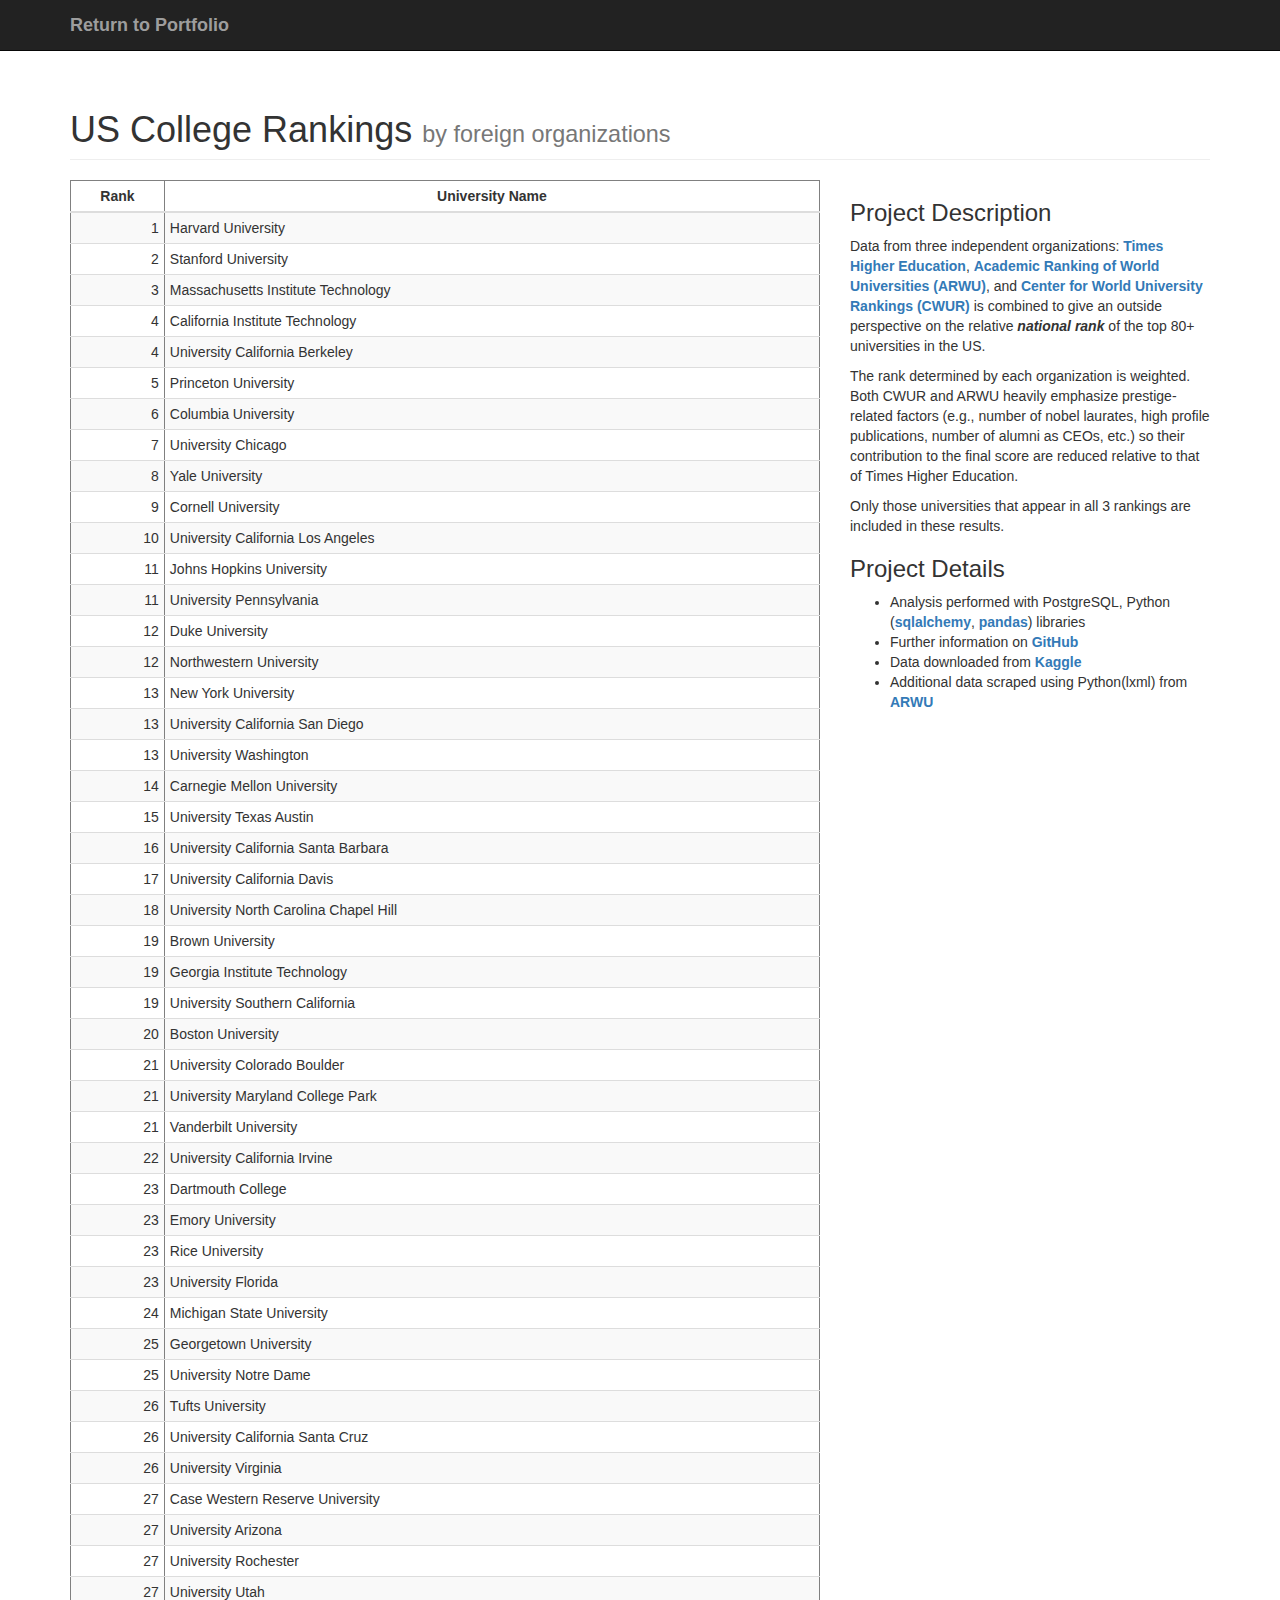
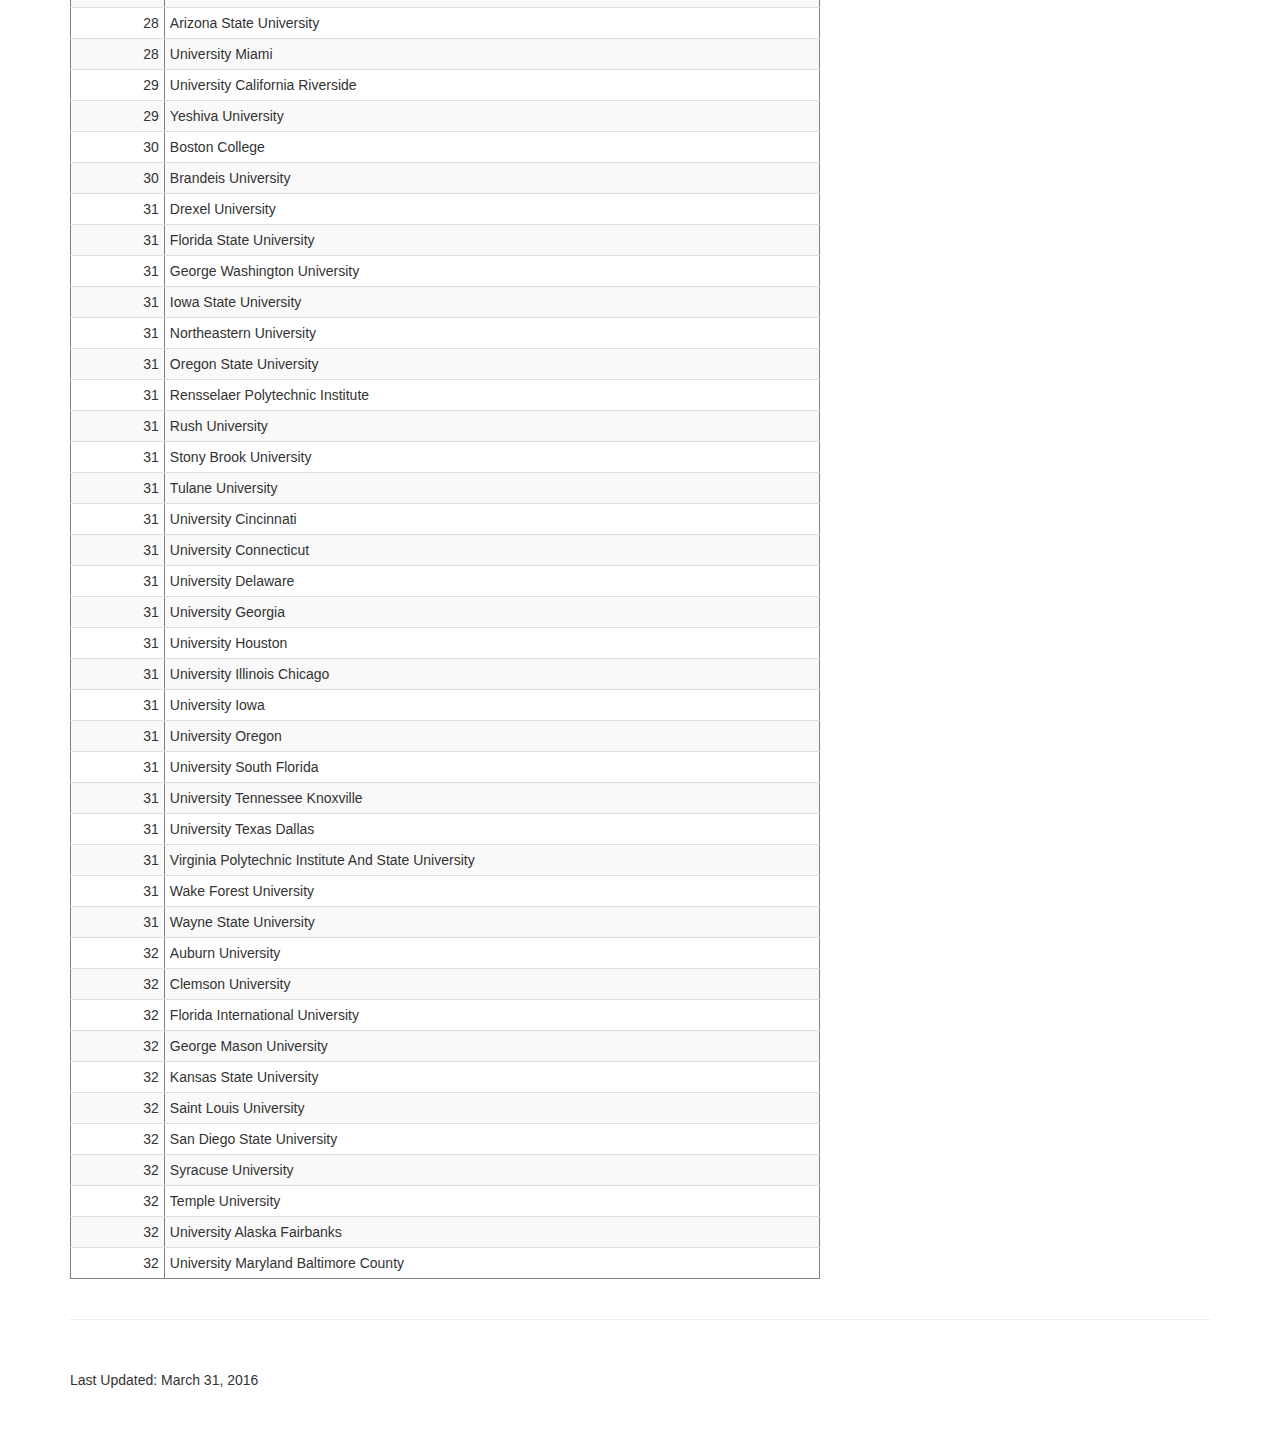
==== college-outcomes/index.html @ 08f8d7cb "add college-outcomes" ====
<!DOCTYPE html>
<html lang="en">

<head>

    <meta charset="utf-8">
    <meta http-equiv="X-UA-Compatible" content="IE=edge">
    <meta name="viewport" content="width=device-width, initial-scale=1">
    <meta name="description" content="">
    <meta name="author" content="">

    <title>US College Rankings by Non-US Organizations</title>

    <!-- Bootstrap Core CSS -->
    <link href="css/bootstrap.min.css" rel="stylesheet">

    <!-- Custom CSS -->
    <link href="css/portfolio-item.css" rel="stylesheet">

    <!-- HTML5 Shim and Respond.js IE8 support of HTML5 elements and media queries -->
    <!-- WARNING: Respond.js doesn't work if you view the page via file:// -->
    <!--[if lt IE 9]>
        <script src="https://oss.maxcdn.com/libs/html5shiv/3.7.0/html5shiv.js"></script>
        <script src="https://oss.maxcdn.com/libs/respond.js/1.4.2/respond.min.js"></script>
    <![endif]-->

</head>

<body>

    <!-- Navigation -->
    <nav class="navbar navbar-inverse navbar-fixed-top" role="navigation">
        <div class="container">
            <!-- Brand and toggle get grouped for better mobile display -->
            <div class="navbar-header">
                <button type="button" class="navbar-toggle" data-toggle="collapse" data-target="#bs-example-navbar-collapse-1">
                    <span class="sr-only">Toggle navigation</span>
                    <span class="icon-bar"></span>
                    <span class="icon-bar"></span>
                    <span class="icon-bar"></span>
                </button>
                <a class="navbar-brand" href="http://dbricare.github.io">Return to 
                Portfolio</a>
            </div>
            <!-- Collect the nav links, forms, and other content for toggling -->
            <div class="collapse navbar-collapse" id="bs-example-navbar-collapse-1">
                <ul class="nav navbar-nav">
<!-- 
                    <li>
                        <a href="#">About</a>
                    </li>
                    <li>
                        <a href="#">Services</a>
                    </li>
                    <li>
                        <a href="#">Contact</a>
                    </li>
 -->
                </ul>
            </div>
            <!-- /.navbar-collapse -->
        </div>
        <!-- /.container -->
    </nav>

    <!-- Page Content -->
    <div class="container">

        <!-- Portfolio Item Heading -->
        <div class="row">
            <div class="col-lg-12">
                <h1 class="page-header">US College Rankings
                    <small>by foreign organizations</small>
                </h1>
            </div>
        </div>
        <!-- /.row -->

        <!-- Portfolio Item Row -->
        <div class="row">

            <div class="col-md-8 table-responsive">
<table border="1" class="table table-condensed table-striped">
  <thead>
    <tr>
      <th class="text-center">Rank</th>
      <th class="text-center">University Name</th>
    </tr>
  </thead>
  <tbody>
    <tr>
      <td class="text-right">1</td>
      <td>Harvard University</td>
    </tr>
    <tr>
      <td class="text-right">2</td>
      <td>Stanford University</td>
    </tr>
    <tr>
      <td class="text-right">3</td>
      <td>Massachusetts Institute Technology</td>
    </tr>
    <tr>
      <td class="text-right">4</td>
      <td>California Institute Technology</td>
    </tr>
    <tr>
      <td class="text-right">4</td>
      <td>University California Berkeley</td>
    </tr>
    <tr>
      <td class="text-right">5</td>
      <td>Princeton University</td>
    </tr>
    <tr>
      <td class="text-right">6</td>
      <td>Columbia University</td>
    </tr>
    <tr>
      <td class="text-right">7</td>
      <td>University Chicago</td>
    </tr>
    <tr>
      <td class="text-right">8</td>
      <td>Yale University</td>
    </tr>
    <tr>
      <td class="text-right">9</td>
      <td>Cornell University</td>
    </tr>
    <tr>
      <td class="text-right">10</td>
      <td>University California Los Angeles</td>
    </tr>
    <tr>
      <td class="text-right">11</td>
      <td>Johns Hopkins University</td>
    </tr>
    <tr>
      <td class="text-right">11</td>
      <td>University Pennsylvania</td>
    </tr>
    <tr>
      <td class="text-right">12</td>
      <td>Duke University</td>
    </tr>
    <tr>
      <td class="text-right">12</td>
      <td>Northwestern University</td>
    </tr>
    <tr>
      <td class="text-right">13</td>
      <td>New York University</td>
    </tr>
    <tr>
      <td class="text-right">13</td>
      <td>University California San Diego</td>
    </tr>
    <tr>
      <td class="text-right">13</td>
      <td>University Washington</td>
    </tr>
    <tr>
      <td class="text-right">14</td>
      <td>Carnegie Mellon University</td>
    </tr>
    <tr>
      <td class="text-right">15</td>
      <td>University Texas Austin</td>
    </tr>
    <tr>
      <td class="text-right">16</td>
      <td>University California Santa Barbara</td>
    </tr>
    <tr>
      <td class="text-right">17</td>
      <td>University California Davis</td>
    </tr>
    <tr>
      <td class="text-right">18</td>
      <td>University North Carolina Chapel Hill</td>
    </tr>
    <tr>
      <td class="text-right">19</td>
      <td>Brown University</td>
    </tr>
    <tr>
      <td class="text-right">19</td>
      <td>Georgia Institute Technology</td>
    </tr>
    <tr>
      <td class="text-right">19</td>
      <td>University Southern California</td>
    </tr>
    <tr>
      <td class="text-right">20</td>
      <td>Boston University</td>
    </tr>
    <tr>
      <td class="text-right">21</td>
      <td>University Colorado Boulder</td>
    </tr>
    <tr>
      <td class="text-right">21</td>
      <td>University Maryland College Park</td>
    </tr>
    <tr>
      <td class="text-right">21</td>
      <td>Vanderbilt University</td>
    </tr>
    <tr>
      <td class="text-right">22</td>
      <td>University California Irvine</td>
    </tr>
    <tr>
      <td class="text-right">23</td>
      <td>Dartmouth College</td>
    </tr>
    <tr>
      <td class="text-right">23</td>
      <td>Emory University</td>
    </tr>
    <tr>
      <td class="text-right">23</td>
      <td>Rice University</td>
    </tr>
    <tr>
      <td class="text-right">23</td>
      <td>University Florida</td>
    </tr>
    <tr>
      <td class="text-right">24</td>
      <td>Michigan State University</td>
    </tr>
    <tr>
      <td class="text-right">25</td>
      <td>Georgetown University</td>
    </tr>
    <tr>
      <td class="text-right">25</td>
      <td>University Notre Dame</td>
    </tr>
    <tr>
      <td class="text-right">26</td>
      <td>Tufts University</td>
    </tr>
    <tr>
      <td class="text-right">26</td>
      <td>University California Santa Cruz</td>
    </tr>
    <tr>
      <td class="text-right">26</td>
      <td>University Virginia</td>
    </tr>
    <tr>
      <td class="text-right">27</td>
      <td>Case Western Reserve University</td>
    </tr>
    <tr>
      <td class="text-right">27</td>
      <td>University Arizona</td>
    </tr>
    <tr>
      <td class="text-right">27</td>
      <td>University Rochester</td>
    </tr>
    <tr>
      <td class="text-right">27</td>
      <td>University Utah</td>
    </tr>
    <tr>
      <td class="text-right">28</td>
      <td>Arizona State University</td>
    </tr>
    <tr>
      <td class="text-right">28</td>
      <td>University Miami</td>
    </tr>
    <tr>
      <td class="text-right">29</td>
      <td>University California Riverside</td>
    </tr>
    <tr>
      <td class="text-right">29</td>
      <td>Yeshiva University</td>
    </tr>
    <tr>
      <td class="text-right">30</td>
      <td>Boston College</td>
    </tr>
    <tr>
      <td class="text-right">30</td>
      <td>Brandeis University</td>
    </tr>
    <tr>
      <td class="text-right">31</td>
      <td>Drexel University</td>
    </tr>
    <tr>
      <td class="text-right">31</td>
      <td>Florida State University</td>
    </tr>
    <tr>
      <td class="text-right">31</td>
      <td>George Washington University</td>
    </tr>
    <tr>
      <td class="text-right">31</td>
      <td>Iowa State University</td>
    </tr>
    <tr>
      <td class="text-right">31</td>
      <td>Northeastern University</td>
    </tr>
    <tr>
      <td class="text-right">31</td>
      <td>Oregon State University</td>
    </tr>
    <tr>
      <td class="text-right">31</td>
      <td>Rensselaer Polytechnic Institute</td>
    </tr>
    <tr>
      <td class="text-right">31</td>
      <td>Rush University</td>
    </tr>
    <tr>
      <td class="text-right">31</td>
      <td>Stony Brook University</td>
    </tr>
    <tr>
      <td class="text-right">31</td>
      <td>Tulane University</td>
    </tr>
    <tr>
      <td class="text-right">31</td>
      <td>University Cincinnati</td>
    </tr>
    <tr>
      <td class="text-right">31</td>
      <td>University Connecticut</td>
    </tr>
    <tr>
      <td class="text-right">31</td>
      <td>University Delaware</td>
    </tr>
    <tr>
      <td class="text-right">31</td>
      <td>University Georgia</td>
    </tr>
    <tr>
      <td class="text-right">31</td>
      <td>University Houston</td>
    </tr>
    <tr>
      <td class="text-right">31</td>
      <td>University Illinois Chicago</td>
    </tr>
    <tr>
      <td class="text-right">31</td>
      <td>University Iowa</td>
    </tr>
    <tr>
      <td class="text-right">31</td>
      <td>University Oregon</td>
    </tr>
    <tr>
      <td class="text-right">31</td>
      <td>University South Florida</td>
    </tr>
    <tr>
      <td class="text-right">31</td>
      <td>University Tennessee Knoxville</td>
    </tr>
    <tr>
      <td class="text-right">31</td>
      <td>University Texas Dallas</td>
    </tr>
    <tr>
      <td class="text-right">31</td>
      <td>Virginia Polytechnic Institute And State University</td>
    </tr>
    <tr>
      <td class="text-right">31</td>
      <td>Wake Forest University</td>
    </tr>
    <tr>
      <td class="text-right">31</td>
      <td>Wayne State University</td>
    </tr>
    <tr>
      <td class="text-right">32</td>
      <td>Auburn University</td>
    </tr>
    <tr>
      <td class="text-right">32</td>
      <td>Clemson University</td>
    </tr>
    <tr>
      <td class="text-right">32</td>
      <td>Florida International University</td>
    </tr>
    <tr>
      <td class="text-right">32</td>
      <td>George Mason University</td>
    </tr>
    <tr>
      <td class="text-right">32</td>
      <td>Kansas State University</td>
    </tr>
    <tr>
      <td class="text-right">32</td>
      <td>Saint Louis University</td>
    </tr>
    <tr>
      <td class="text-right">32</td>
      <td>San Diego State University</td>
    </tr>
    <tr>
      <td class="text-right">32</td>
      <td>Syracuse University</td>
    </tr>
    <tr>
      <td class="text-right">32</td>
      <td>Temple University</td>
    </tr>
    <tr>
      <td class="text-right">32</td>
      <td>University Alaska Fairbanks</td>
    </tr>
    <tr>
      <td class="text-right">32</td>
      <td>University Maryland Baltimore County</td>
    </tr>
  </tbody>
</table>
            </div>

            <div class="col-md-4">
                <h3>Project Description</h3>
                <p>Data from three independent organizations: <a href="https://www.timeshighereducation.com/">Times Higher Education</a>, <a href="http://www.shanghairanking.com">Academic Ranking of World Universities (ARWU)</a>, and <a href="http://cwur.org/">Center for World University Rankings (CWUR)</a> is combined to give an outside perspective on the relative <b><i>national rank</i></b> of the top 80+ universities in the US.</p><p>The rank determined by each organization is weighted. Both CWUR and ARWU heavily emphasize prestige-related factors (e.g., number of nobel laurates, high profile publications, number of alumni as CEOs, etc.) so their contribution to the final score are reduced relative to that of Times Higher Education.</p><p>Only those universities that appear in all 3 rankings are included in these results.</p>
                <h3>Project Details</h3>
                <ul>
                    <li>Analysis performed with PostgreSQL, Python (<a href="http://www.sqlalchemy.org/">sqlalchemy</a>, <a href="http://pandas.pydata.org">pandas</a>) libraries</li>
                    <li>Further information on <a href="http://github.com/dbricare/CollegeOutcomes">GitHub</a></li>
                    <li>Data downloaded from <a href="http://www.kaggle.com/datasets">Kaggle</a></li>
                    <li>Additional data scraped using Python(lxml) from <a href="http://www.shanghairanking.com/index.html">ARWU</a></li>
                </ul>
            </div>

        </div>
        <!-- /.row -->

        <!-- Related Projects Row -->
        <div class="row">

<!-- 
            <div class="col-lg-12">
                <h3 class="page-header">Related Projects</h3>
            </div>

            <div class="col-sm-3 col-xs-6">
                <a href="#">
                    <img class="img-responsive portfolio-item" src="http://placehold.it/500x300" alt="">
                </a>
            </div>

            <div class="col-sm-3 col-xs-6">
                <a href="#">
                    <img class="img-responsive portfolio-item" src="http://placehold.it/500x300" alt="">
                </a>
            </div>

            <div class="col-sm-3 col-xs-6">
                <a href="#">
                    <img class="img-responsive portfolio-item" src="http://placehold.it/500x300" alt="">
                </a>
            </div>

            <div class="col-sm-3 col-xs-6">
                <a href="#">
                    <img class="img-responsive portfolio-item" src="http://placehold.it/500x300" alt="">
                </a>
            </div>
 -->

        </div>
        <!-- /.row -->

        <hr>

        <!-- Footer -->
        <footer>
            <div class="row">
                <div class="col-lg-12">
                    <p>Last Updated: March 31, 2016</p>
                </div>
            </div>
            <!-- /.row -->
        </footer>

    </div>
    <!-- /.container -->

    <!-- jQuery -->
    <script src="js/jquery.js"></script>

    <!-- Bootstrap Core JavaScript -->
    <script src="js/bootstrap.min.js"></script>

</body>

</html>
---- college-outcomes/css/portfolio-item.css ----
/*!
 * Start Bootstrap - Portfolio Item HTML Template (http://startbootstrap.com)
 * Code licensed under the Apache License v2.0.
 * For details, see http://www.apache.org/licenses/LICENSE-2.0.
 */

body {
    padding-top: 70px; /* Required padding for .navbar-fixed-top. Remove if using .navbar-static-top. Change if height of navigation changes. */
}

.portfolio-item {
    margin-bottom: 25px;
}

footer {
    margin: 50px 0;
}

a {
    font-weight: 600;
}
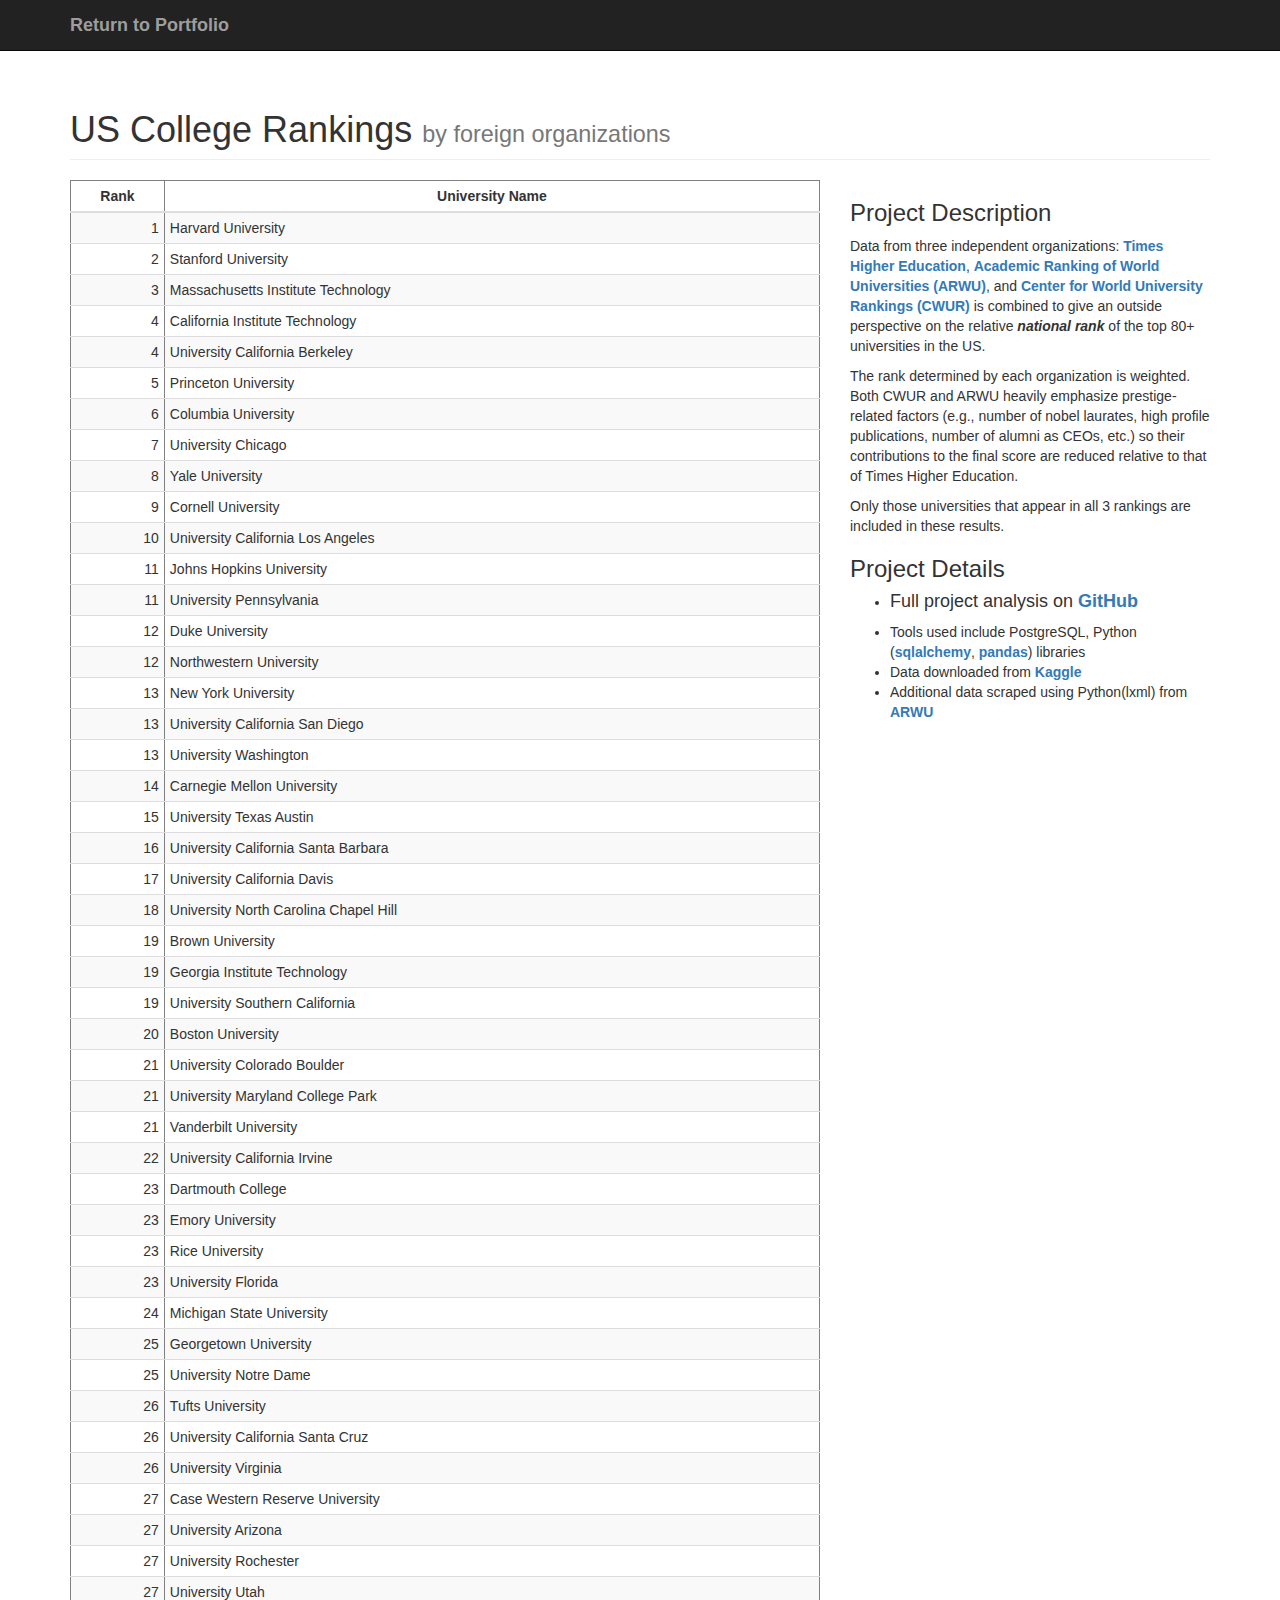
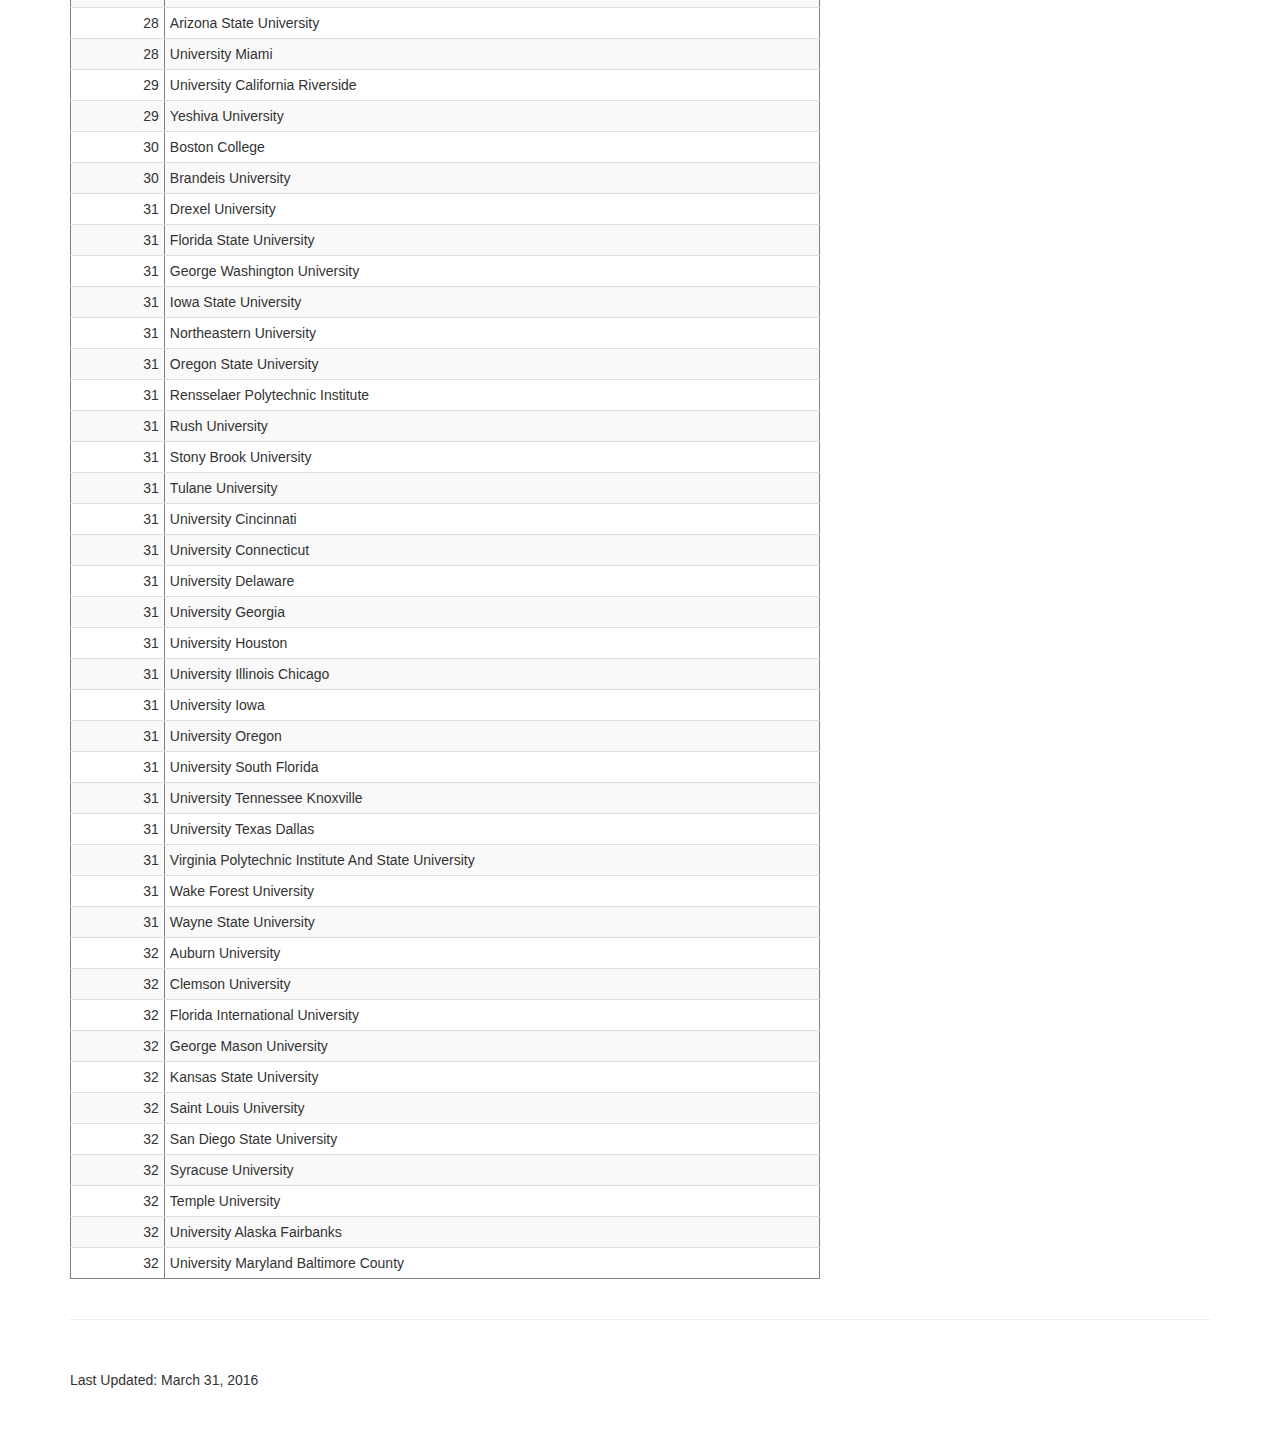
==== commit 1a80e78d: "minor updates" ====
--- a/college-outcomes/index.html
+++ b/college-outcomes/index.html
@@ -438,11 +438,11 @@
 
             <div class="col-md-4">
                 <h3>Project Description</h3>
-                <p>Data from three independent organizations: <a href="https://www.timeshighereducation.com/">Times Higher Education</a>, <a href="http://www.shanghairanking.com">Academic Ranking of World Universities (ARWU)</a>, and <a href="http://cwur.org/">Center for World University Rankings (CWUR)</a> is combined to give an outside perspective on the relative <b><i>national rank</i></b> of the top 80+ universities in the US.</p><p>The rank determined by each organization is weighted. Both CWUR and ARWU heavily emphasize prestige-related factors (e.g., number of nobel laurates, high profile publications, number of alumni as CEOs, etc.) so their contribution to the final score are reduced relative to that of Times Higher Education.</p><p>Only those universities that appear in all 3 rankings are included in these results.</p>
+                <p>Data from three independent organizations: <a href="https://www.timeshighereducation.com/">Times Higher Education</a>, <a href="http://www.shanghairanking.com">Academic Ranking of World Universities (ARWU)</a>, and <a href="http://cwur.org/">Center for World University Rankings (CWUR)</a> is combined to give an outside perspective on the relative <b><i>national rank</i></b> of the top 80+ universities in the US.</p><p>The rank determined by each organization is weighted. Both CWUR and ARWU heavily emphasize prestige-related factors (e.g., number of nobel laurates, high profile publications, number of alumni as CEOs, etc.) so their contributions to the final score are reduced relative to that of Times Higher Education.</p><p>Only those universities that appear in all 3 rankings are included in these results.</p>
                 <h3>Project Details</h3>
                 <ul>
-                    <li>Analysis performed with PostgreSQL, Python (<a href="http://www.sqlalchemy.org/">sqlalchemy</a>, <a href="http://pandas.pydata.org">pandas</a>) libraries</li>
-                    <li>Further information on <a href="http://github.com/dbricare/CollegeOutcomes">GitHub</a></li>
+                    <li><h4>Full project analysis on <a href="http://github.com/dbricare/CollegeOutcomes">GitHub</a></h4></li>
+                    <li>Tools used include PostgreSQL, Python (<a href="http://www.sqlalchemy.org/">sqlalchemy</a>, <a href="http://pandas.pydata.org">pandas</a>) libraries</li>
                     <li>Data downloaded from <a href="http://www.kaggle.com/datasets">Kaggle</a></li>
                     <li>Additional data scraped using Python(lxml) from <a href="http://www.shanghairanking.com/index.html">ARWU</a></li>
                 </ul>
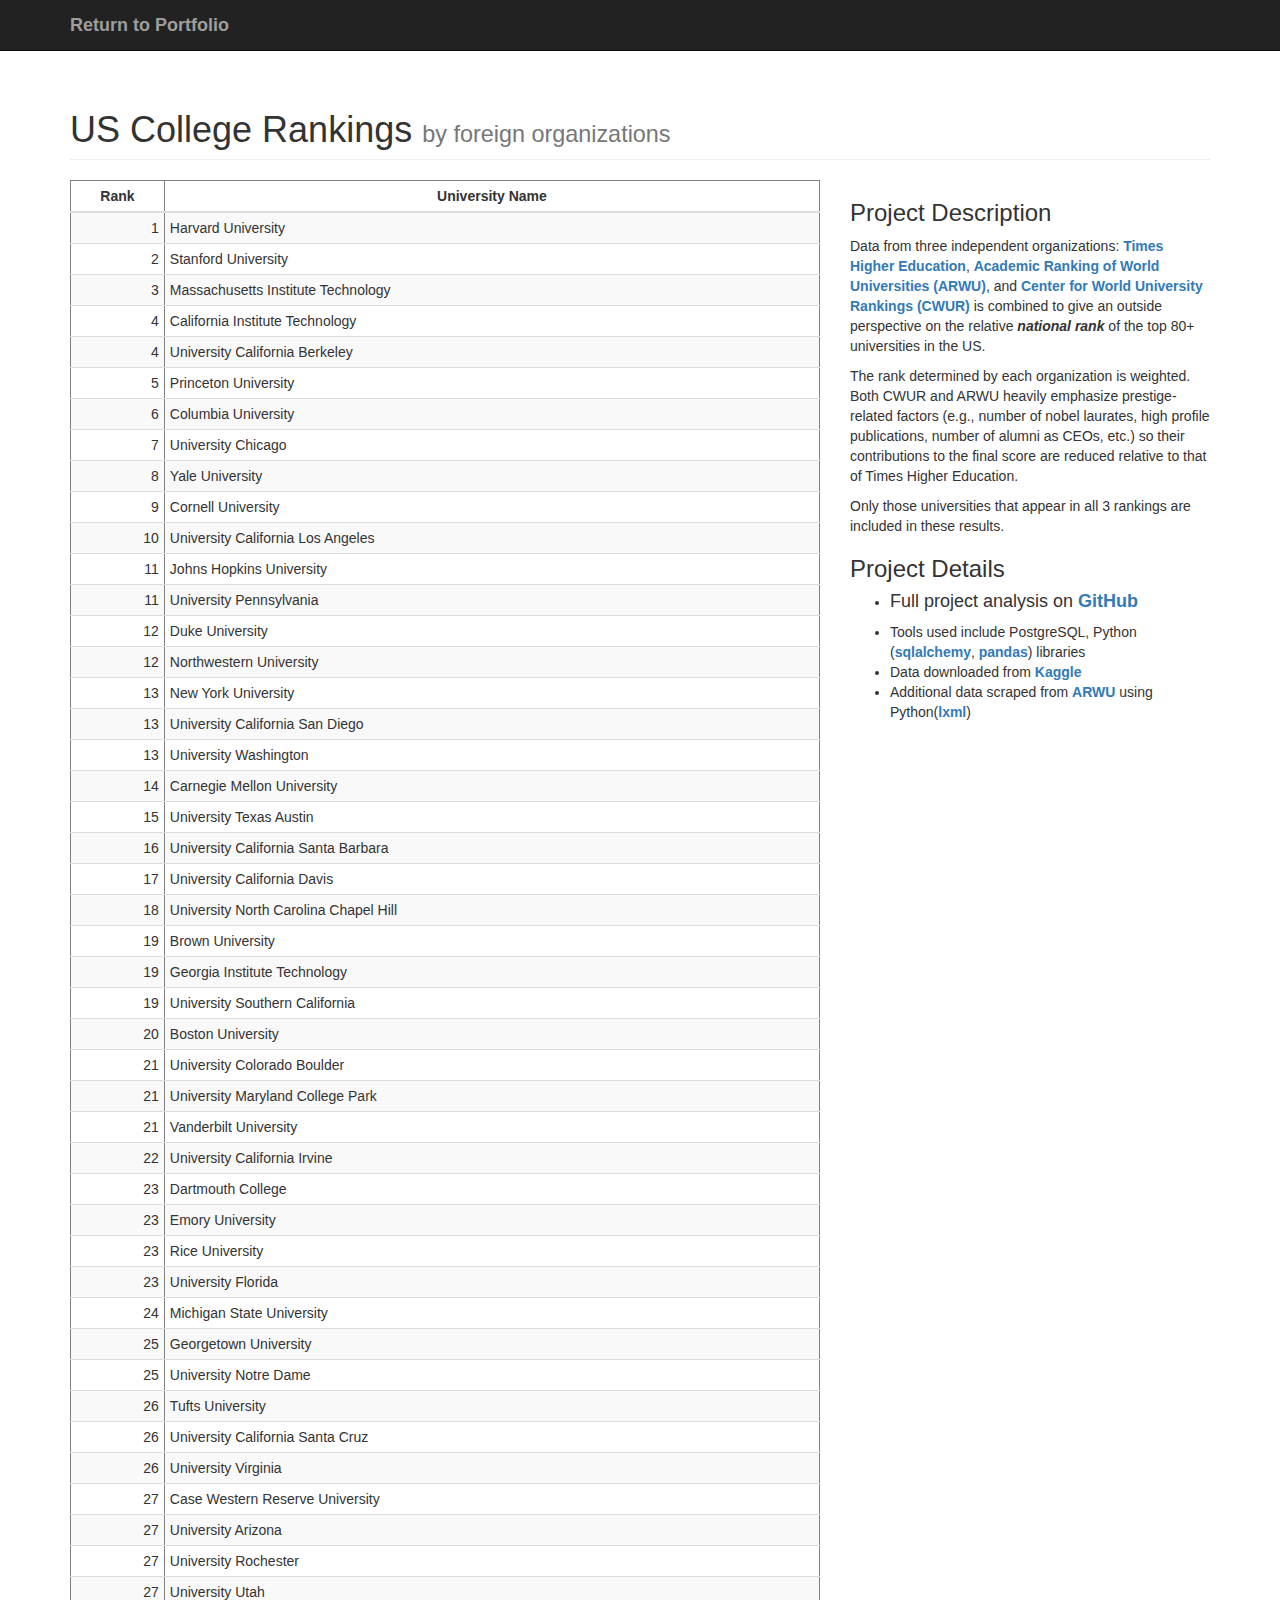
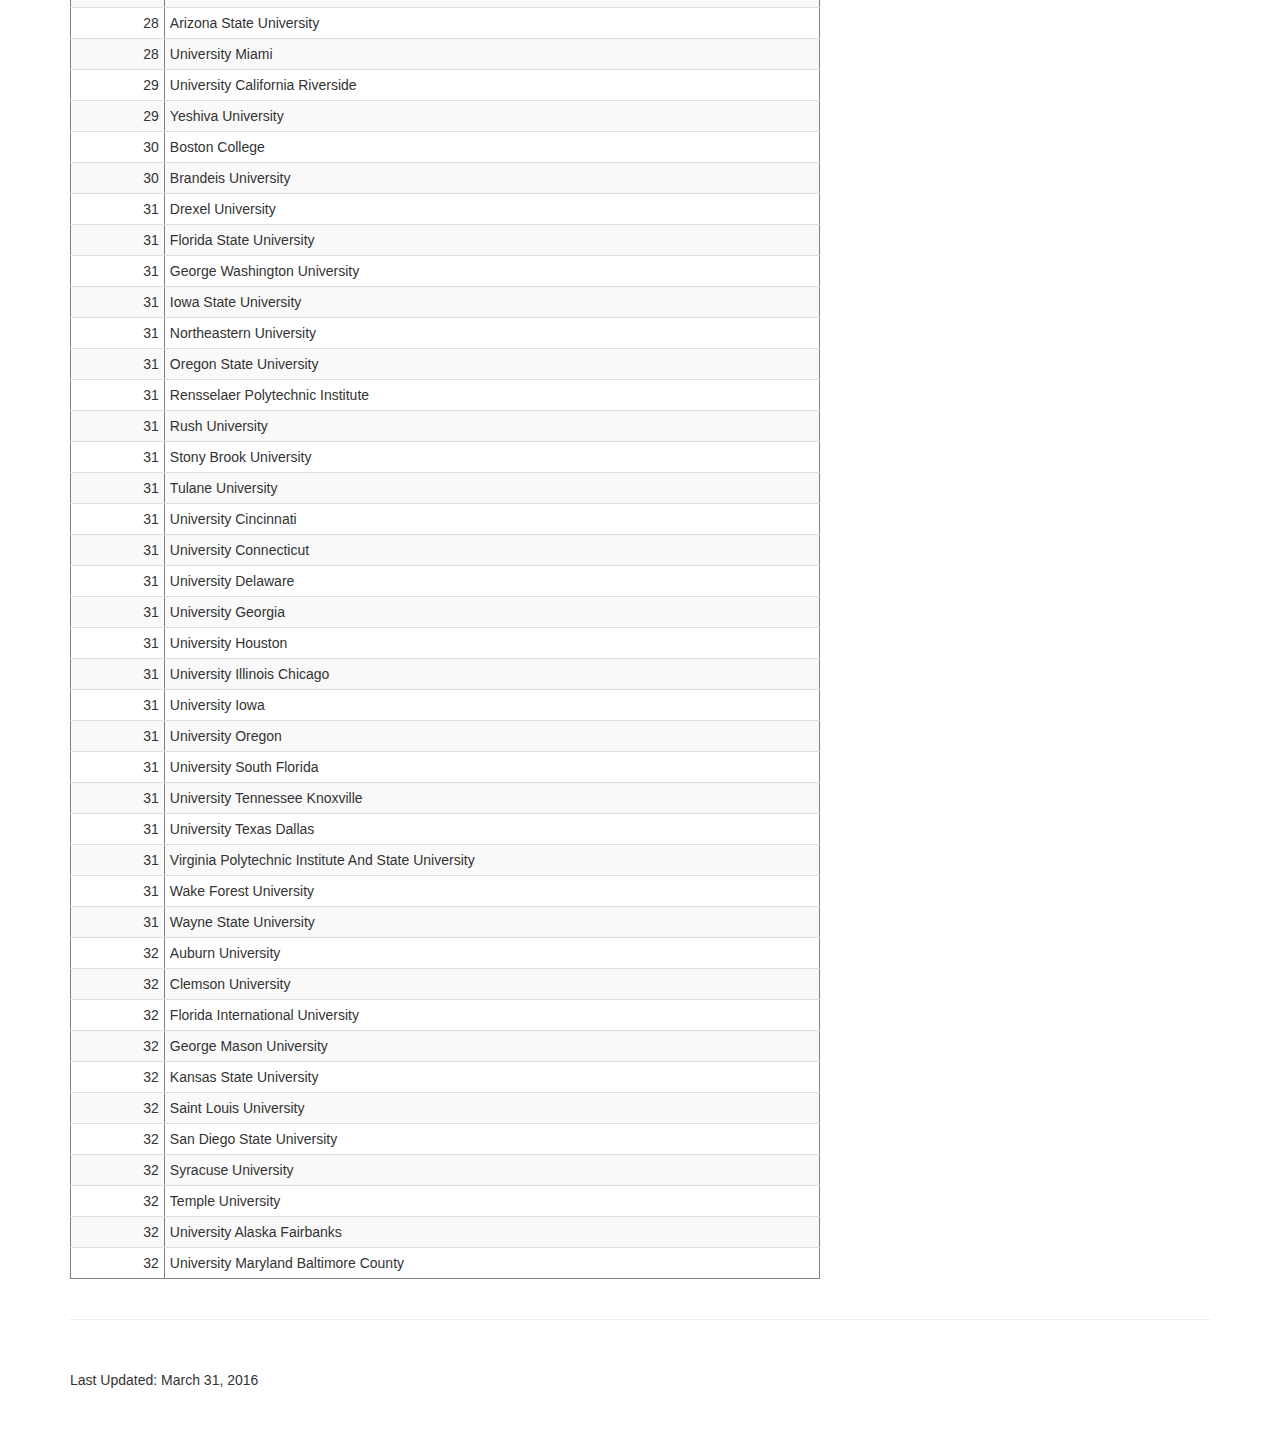
==== commit 5a414c31: "minor update" ====
--- a/college-outcomes/index.html
+++ b/college-outcomes/index.html
@@ -444,7 +444,7 @@
                     <li><h4>Full project analysis on <a href="http://github.com/dbricare/CollegeOutcomes">GitHub</a></h4></li>
                     <li>Tools used include PostgreSQL, Python (<a href="http://www.sqlalchemy.org/">sqlalchemy</a>, <a href="http://pandas.pydata.org">pandas</a>) libraries</li>
                     <li>Data downloaded from <a href="http://www.kaggle.com/datasets">Kaggle</a></li>
-                    <li>Additional data scraped using Python(lxml) from <a href="http://www.shanghairanking.com/index.html">ARWU</a></li>
+                    <li>Additional data scraped from <a href="http://www.shanghairanking.com/index.html">ARWU</a> using Python(<a href="http://lxml.de/">lxml</a>)</li>
                 </ul>
             </div>
 
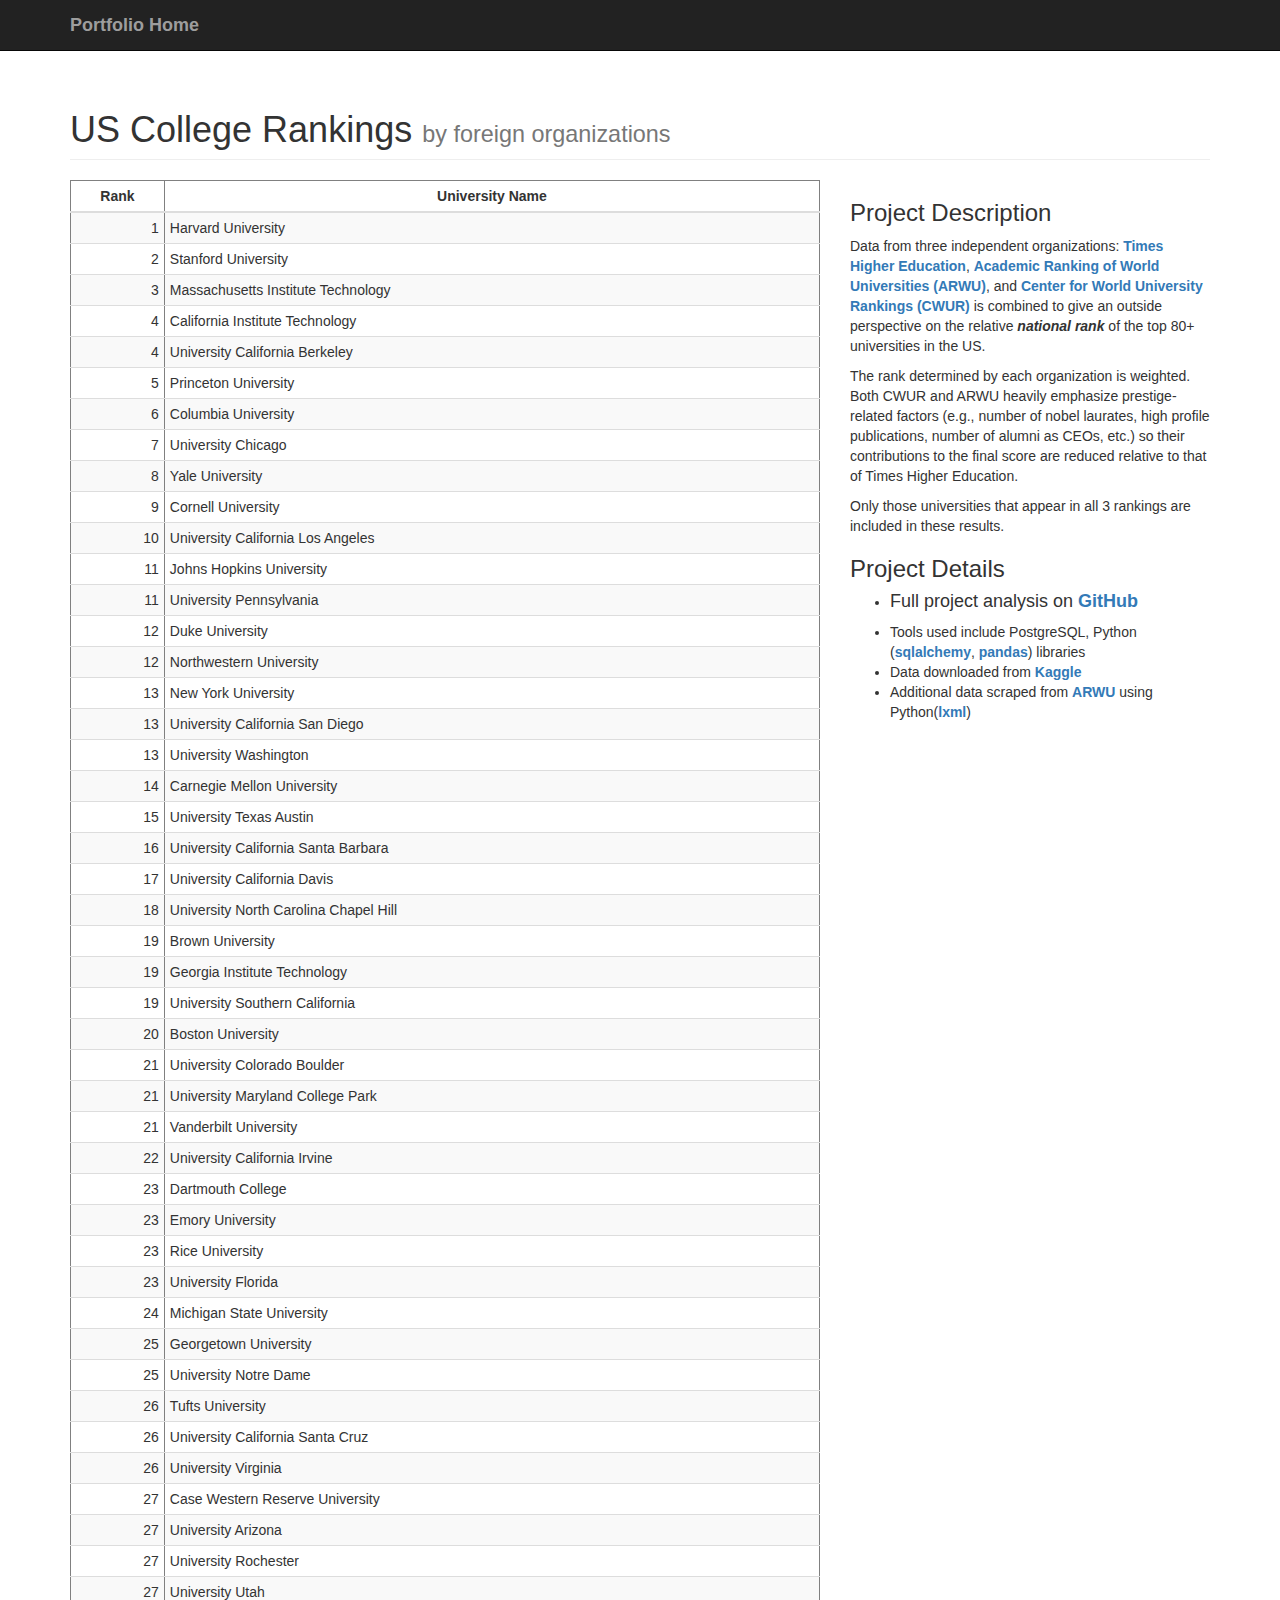
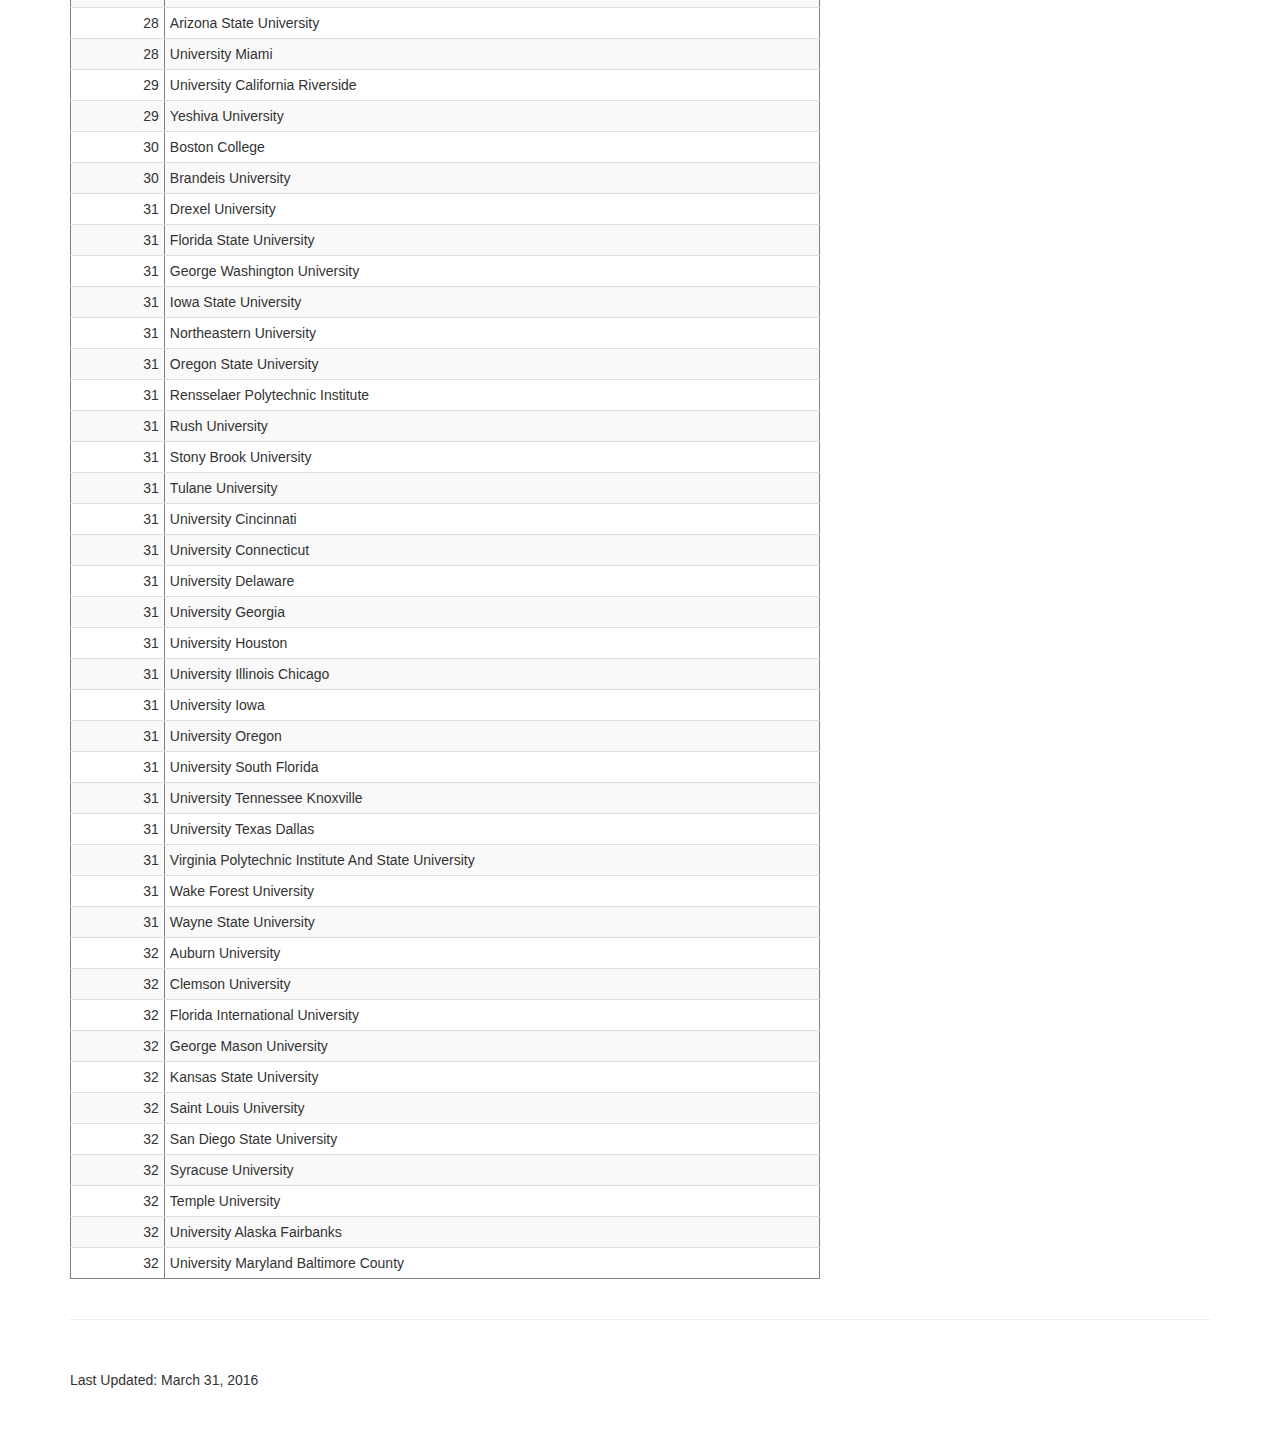
==== commit 5b9d02a6: "add loan analysis project" ====
--- a/college-outcomes/index.html
+++ b/college-outcomes/index.html
@@ -39,8 +39,7 @@
                     <span class="icon-bar"></span>
                     <span class="icon-bar"></span>
                 </button>
-                <a class="navbar-brand" href="http://dbricare.github.io">Return to 
-                Portfolio</a>
+                <a class="navbar-brand" href="http://dbricare.github.io">Portfolio Home</a>
             </div>
             <!-- Collect the nav links, forms, and other content for toggling -->
             <div class="collapse navbar-collapse" id="bs-example-navbar-collapse-1">
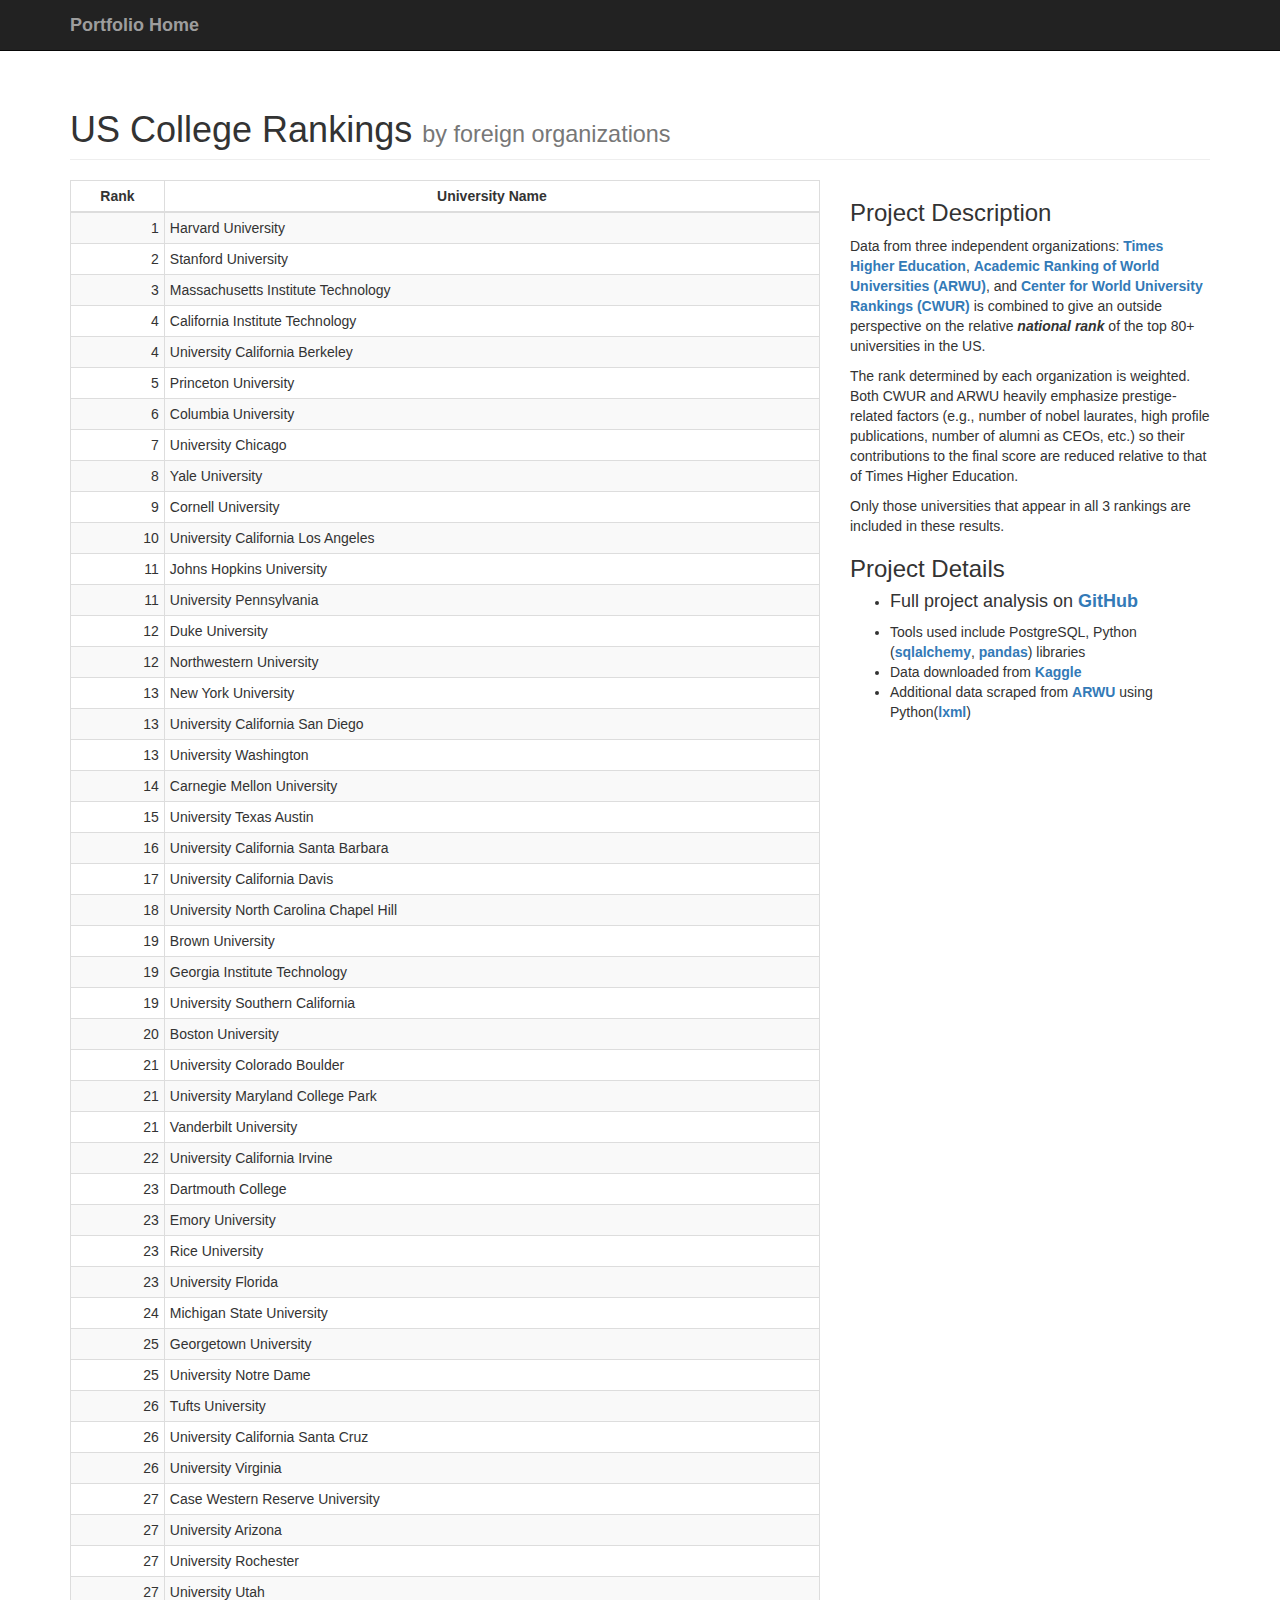
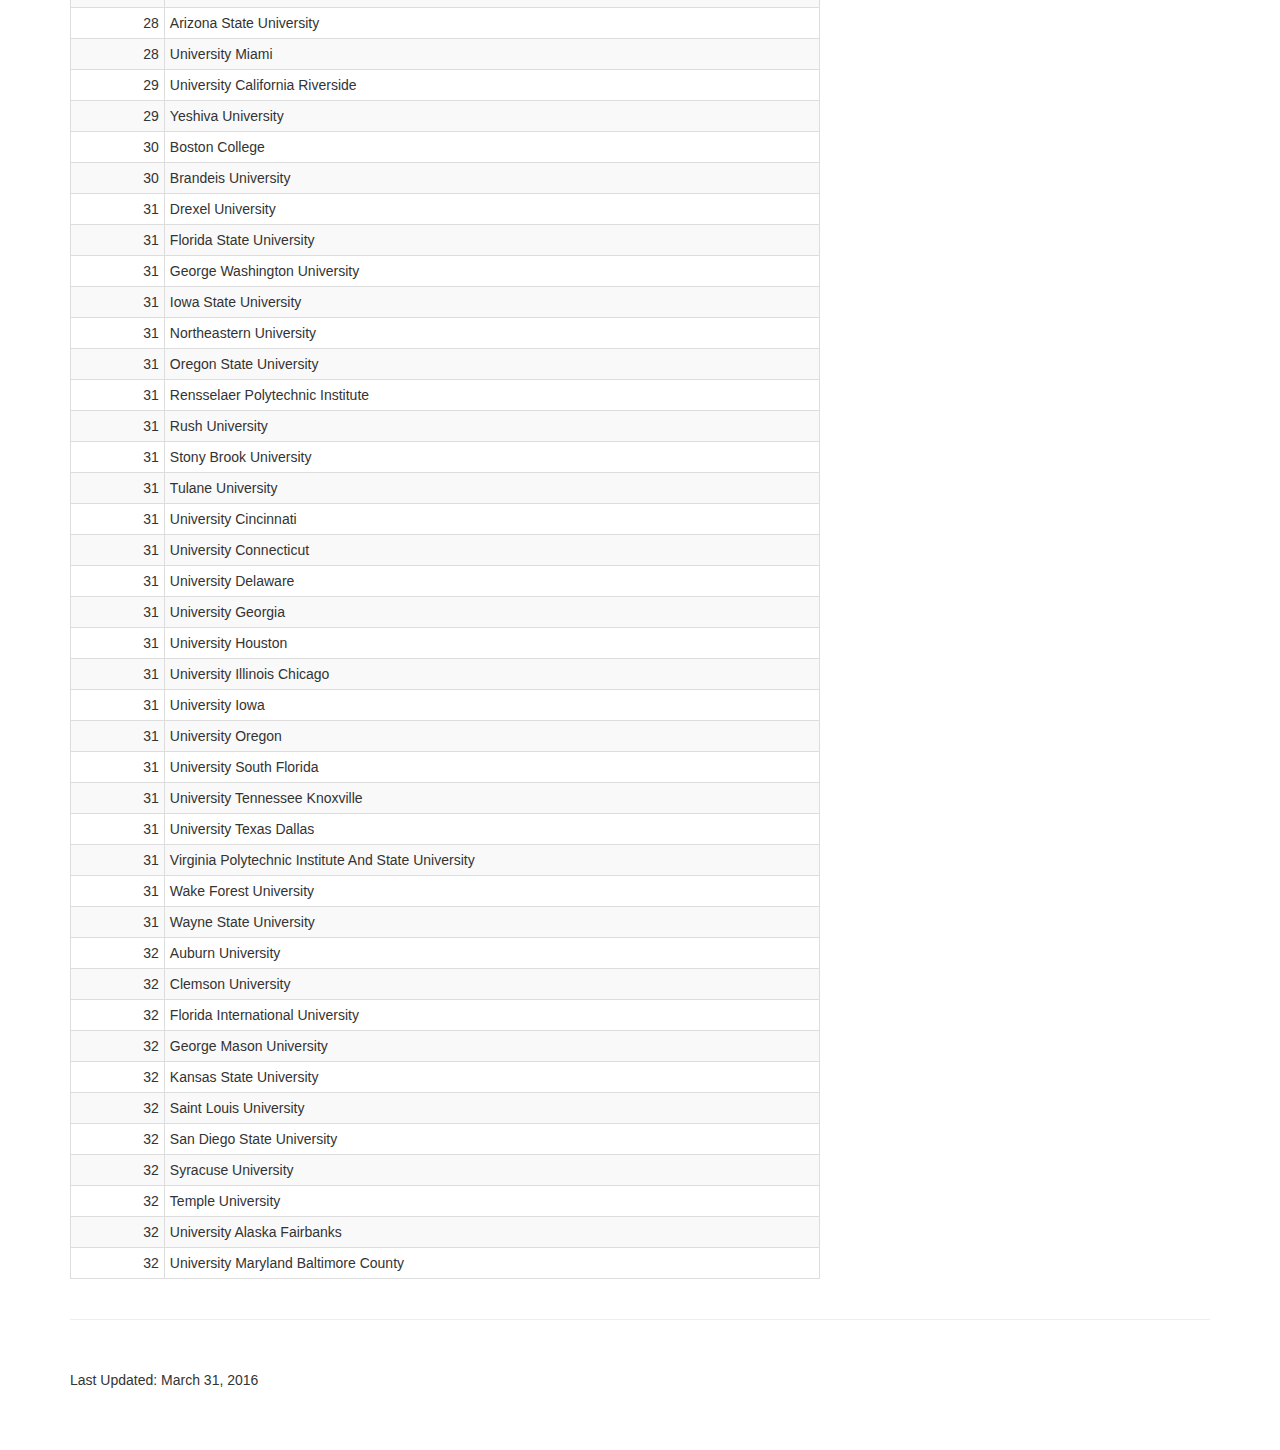
==== commit d09ab9be: "fix table border" ====
--- a/college-outcomes/index.html
+++ b/college-outcomes/index.html
@@ -79,7 +79,7 @@
         <div class="row">
 
             <div class="col-md-8 table-responsive">
-<table border="1" class="table table-condensed table-striped">
+<table class="table table-condensed table-striped table-bordered">
   <thead>
     <tr>
       <th class="text-center">Rank</th>
